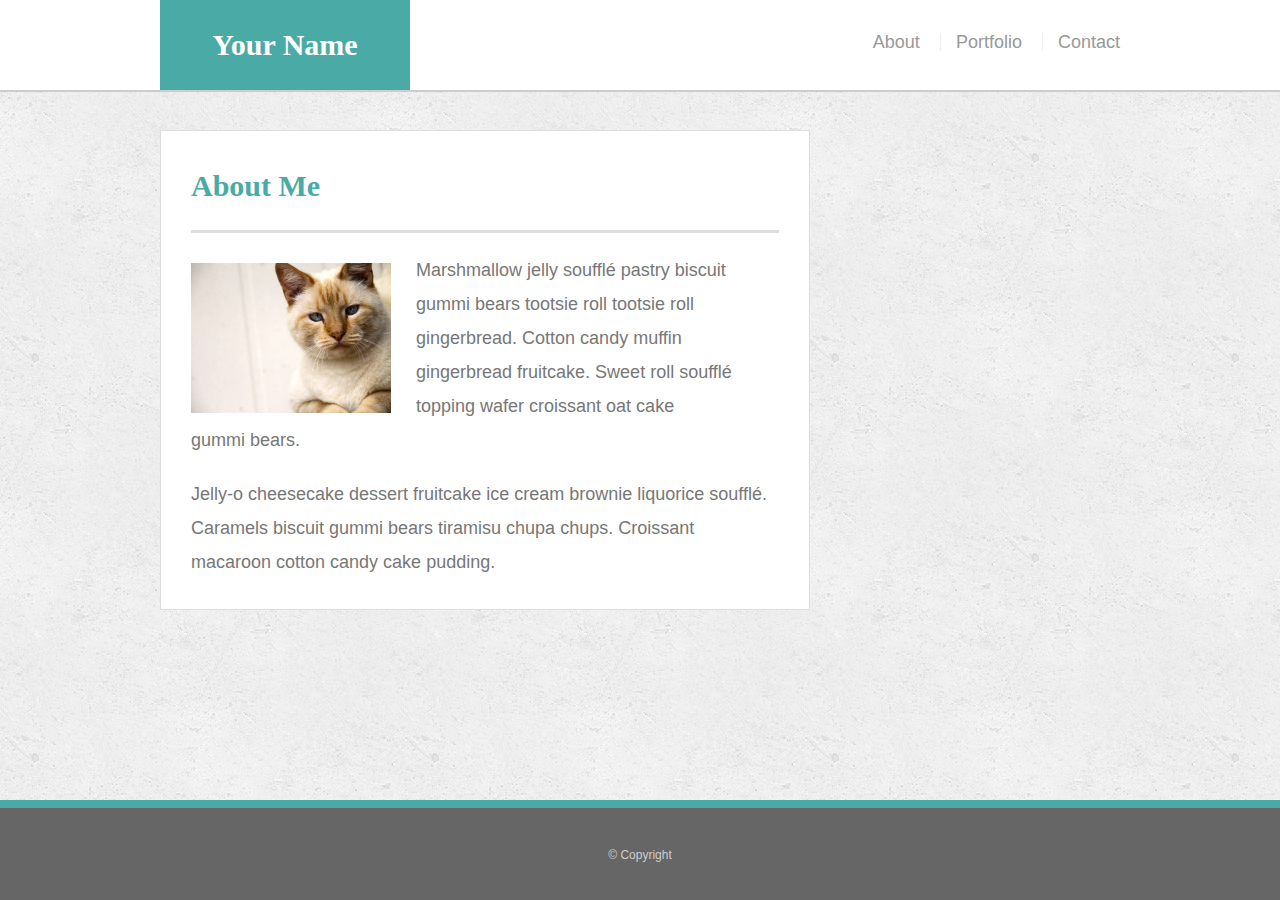
==== index.html @ 45347afb "Add files via upload" ====
<!doctype html>
<html lang="en-us">
<head>
  <meta charset="UTF-8">
  <title>About | Your Name</title>
  <link rel="stylesheet" type="text/css" href="assets/css/reset.css">
  <link rel="stylesheet" type="text/css" href="assets/css/style.css">
</head>
<body>

<div class="wrapper">

  <header id="masthead">
    <div class="container">
      <a href="index.html" id="logo">Your Name</a>
      <nav>
        <ul>
          <li><a href="index.html">About</a></li>
          <li><a href="portfolio.html">Portfolio</a></li>
          <li><a href="contact.html">Contact</a></li>
        </ul>
      </nav>
    </div>
  </header>

  <main class="container">
    <section class="main-section">
      <h1>About Me</h1>

      <img src="assets/images/cat.jpg" class="auth-image" alt="placeholder">

      <p>Marshmallow jelly souffl&eacute; pastry biscuit gummi bears tootsie roll tootsie roll gingerbread. Cotton candy muffin gingerbread fruitcake. Sweet roll souffl&eacute; topping wafer croissant oat cake gummi&nbsp;bears.</p>

      <p>Jelly-o cheesecake dessert fruitcake ice cream brownie liquorice souffl&eacute;. Caramels biscuit gummi bears tiramisu chupa chups. Croissant macaroon cotton candy cake pudding.</p>

    </section>

  </main>
  <div class="push"></div>
</div>

  <footer>
    <div class="container">
      &copy; Copyright
    </div>
  </footer>
</body>
</html>
---- assets/css/style.css ----
body {
  font-family: Arial, "Helvetica Neue", Helvetica, sans-serif;

  /* Typography */
  font-size: 18px;
  line-height: 34px;
  color: #777;

  /* Visual */
  background: url("../images/concrete_seamless.png");
}

* {
  /* Box-model */
  box-sizing: border-box;

  /* Positioning */
  margin: 0;
}

html,
body {
  height: 100%;
}

/* general */

.wrapper {
  height: auto !important;
  height: 100%;

  /* Box-model */
  min-height: 100%;

  /* Positioning */
  margin: 0 auto -100px;
}

.container {
  /* Box-model */
  width: 100%;
  max-width: 960px;

  /* Positioning */
  margin: 0 auto;
  clear: both;
}

h1,
h2,
h3,
p {
  margin-bottom: 20px;
}

p:last-child {
  margin-bottom: 0;
}

h1,
h2,
h3 {
  /* Typography */
  font-family: Georgia, Times, "Times New Roman", serif;
  font-weight: 700;
  color: #4aaaa5;
}

h1 {
  /* Box-model */
  padding-bottom: 20px;

  /* Typography */
  font-size: 30px;
  line-height: 49px;

  /* Visual */
  border-bottom: 3px solid #ddd;
}

h2,
h3 {
  font-size: 22px;
}

/* header */

#masthead {
  position: fixed;
  z-index: 99;

  /* Box-model */
  width: 100%;

  /* Positioning */
  margin: 0 0 30px;
  overflow: auto;

  /* Typography */
  color: #fff;
  background: #fff;

  /* Visual */
  border-bottom: 2px solid #ccc;
}

#logo {
  float: left;

  /* Box-model */
  width: 250px;
  height: 90px;

  /* Typography */
  font-family: Georgia, Times, "Times New Roman", serif;
  font-size: 30px;
  font-weight: 700;
  line-height: 90px;
  color: #fff;
  text-align: center;
  text-decoration: none;

  /* Visual */
  background: #4aaaa5;
}

nav {
  /* Box-model */
  float: right;

  /* Positioning */
  margin-top: 25px;
}

nav li {
  display: inline-block;

  /* Box-model */
  padding-left: 15px;

  /* Positioning */
  margin-left: 15px;

  /* Typography */
  line-height: 18px;

  /* Visual */
  border-left: 1px solid #efefef;
}

nav a {
  /* Typography */
  color: #999;
  text-decoration: none;
}

nav a:hover {
  color: #666;
}

nav li:first-child {
  /* Box-model */
  padding-left: 0;

  /* Positioning */
  margin-left: 0;

  /* Visual */
  border-left: 0 none;
}

/* footer */

footer,
.push {
  height: 100px;
}

footer {
  /* Box-model */
  padding: 30px 0;

  /* Positioning */
  clear: both;
  font-size: 12px;

  /* Typography */
  color: #ccc;
  text-align: center;

  /* Visual */
  background: #666;
  border-top: 8px solid #4aaaa5;
}

/* sidebar */

.sidebar {
  float: right;
  width: 100%;
  max-width: 270px;

  /* Box-model */
  padding: 30px;

  /* Positioning */
  margin-bottom: 20px;
  background: #fff;

  /* Visual */
  border: 1px solid #ddd;
}

h3,
.sidebar h2 {
  /* Box-model */
  padding-bottom: 20px;

  /* Positioning */
  margin-bottom: 15px;

  /* Typography */
  line-height: 22px;

  /* Visual */
  border-bottom: 2px solid #eee;
}

.sidebar li {
  /* Box-model */
  float: left;
  width: 62px;
  height: 62px;

  /* Positioning */
  margin-top: 8px;
  margin-right: 10px;
}

.sidebar img {
  max-width: 100%;
}

.sidebar li:last-child {
  margin-right: 0;
}

/* main */

main {
  padding-top: 130px;
}

.main-section {
  float: left;
  width: 100%;
  max-width: 650px;

  /* Box-model */
  padding: 30px;

  /* Positioning */
  margin: 0 0 40px;
  background: #fff;

  /* Visual */
  border: 1px solid #ddd;
}

/* portfolio page */

.work {
  /* Positioning */
  position: relative;
  float: left;

  /* Box-model */
  width: 274px;
  margin: 20px 0 25px;
  overflow: auto;
}

.work:nth-child(even) {
  margin-right: 40px;
}

.work img {
  /* Box-model */
  width: 100%;

  /* Visual */
  border: 0 none;

  /* Misc */
  opacity: 0.8;
}

.work h3 {
  /* Positioning */
  position: absolute;
  bottom: 20px;
  width: 100%;

  /* Box-model */
  padding: 15px;
  margin-bottom: 0;
  font-weight: 300;
  line-height: 30px;

  /* Typography */

  color: #fff;
  text-align: center;
  background: #4aaaa5;

  /* Visual */
  border-bottom: 0;
}

.auth-image {
  float: left;

  /* Box-model */
  width: 200px;
  height: auto;
  margin-top: 10px;

  /* Positioning */
  margin-right: 25px;
}

/* contact page */

#contact-form ul {
  margin-bottom: 20px;
}

#contact-form li {
  margin-bottom: 10px;
}

label,
input[type=text],
input[type=email],
textarea {
  /* Box-model */
  display: block;
  width: 100%;
}

input[type=text],
input[type=email],
textarea {
  /* Box-model */
  height: 35px;
  padding: 0 10px;

  /* Typography */
  font-size: 14px;

  /* Visual */
  border: 1px solid #ddd;
}

textarea {
  height: 200px;
}

input[type=submit] {
  /* Box-model */
  padding: 10px 30px;
  font-size: 18px;

  /* Typography */
  color: #fff;

  /* Misc */
  cursor: pointer;
  background: #4aaaa5;

  /* Visual */
  border: 0 none;
}

@media only screen and (max-width: 980px) {
  
}

@media only screen and (max-width: 768px) {
  
}

@media only screen and (max-width: 640px) {
 
}
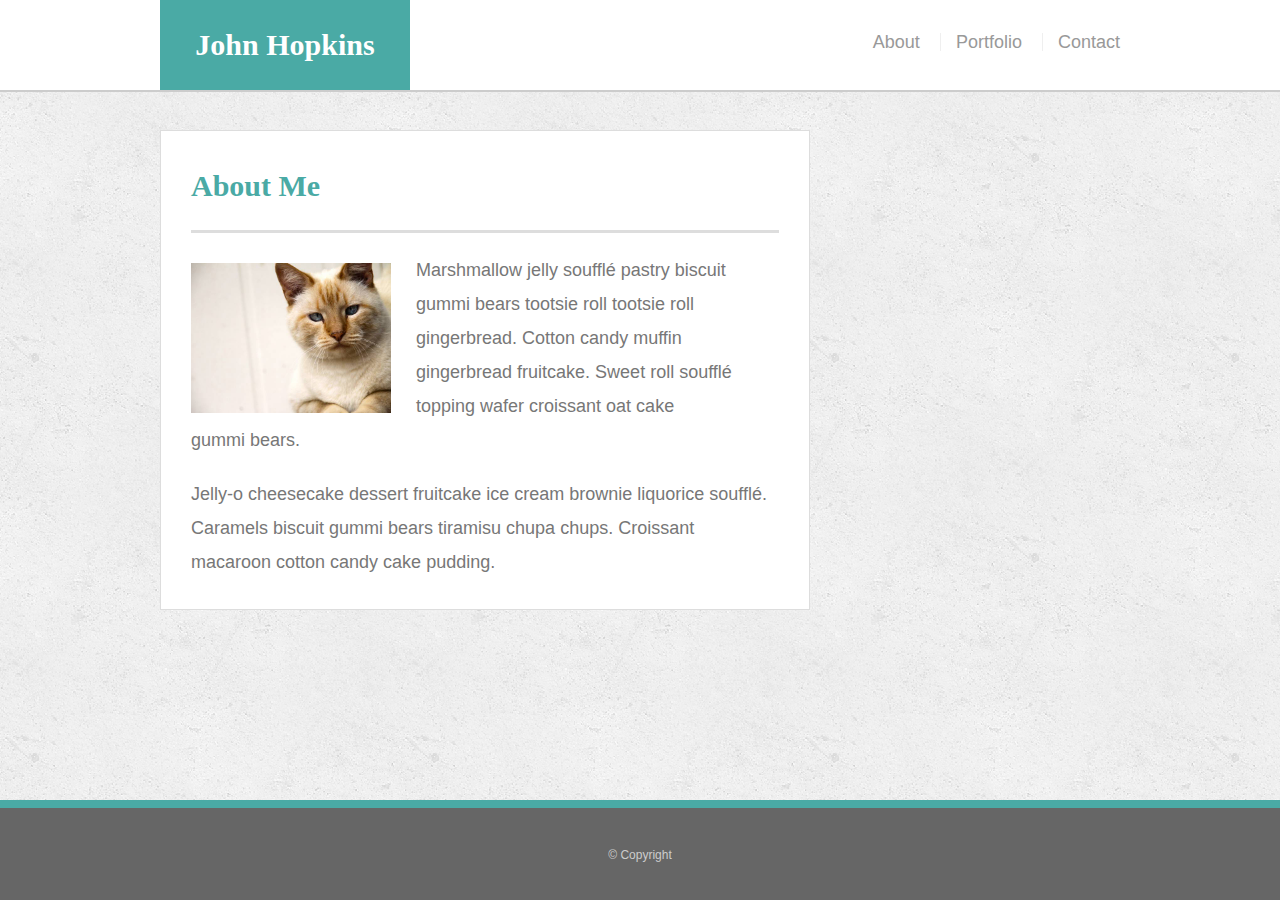
==== commit ece34273: "Update index.html" ====
--- a/index.html
+++ b/index.html
@@ -2,7 +2,7 @@
 <html lang="en-us">
 <head>
   <meta charset="UTF-8">
-  <title>About | Your Name</title>
+  <title>About John Hopkins</title>
   <link rel="stylesheet" type="text/css" href="assets/css/reset.css">
   <link rel="stylesheet" type="text/css" href="assets/css/style.css">
 </head>
@@ -12,7 +12,7 @@
 
   <header id="masthead">
     <div class="container">
-      <a href="index.html" id="logo">Your Name</a>
+      <a href="index.html" id="logo">John Hopkins</a>
       <nav>
         <ul>
           <li><a href="index.html">About</a></li>
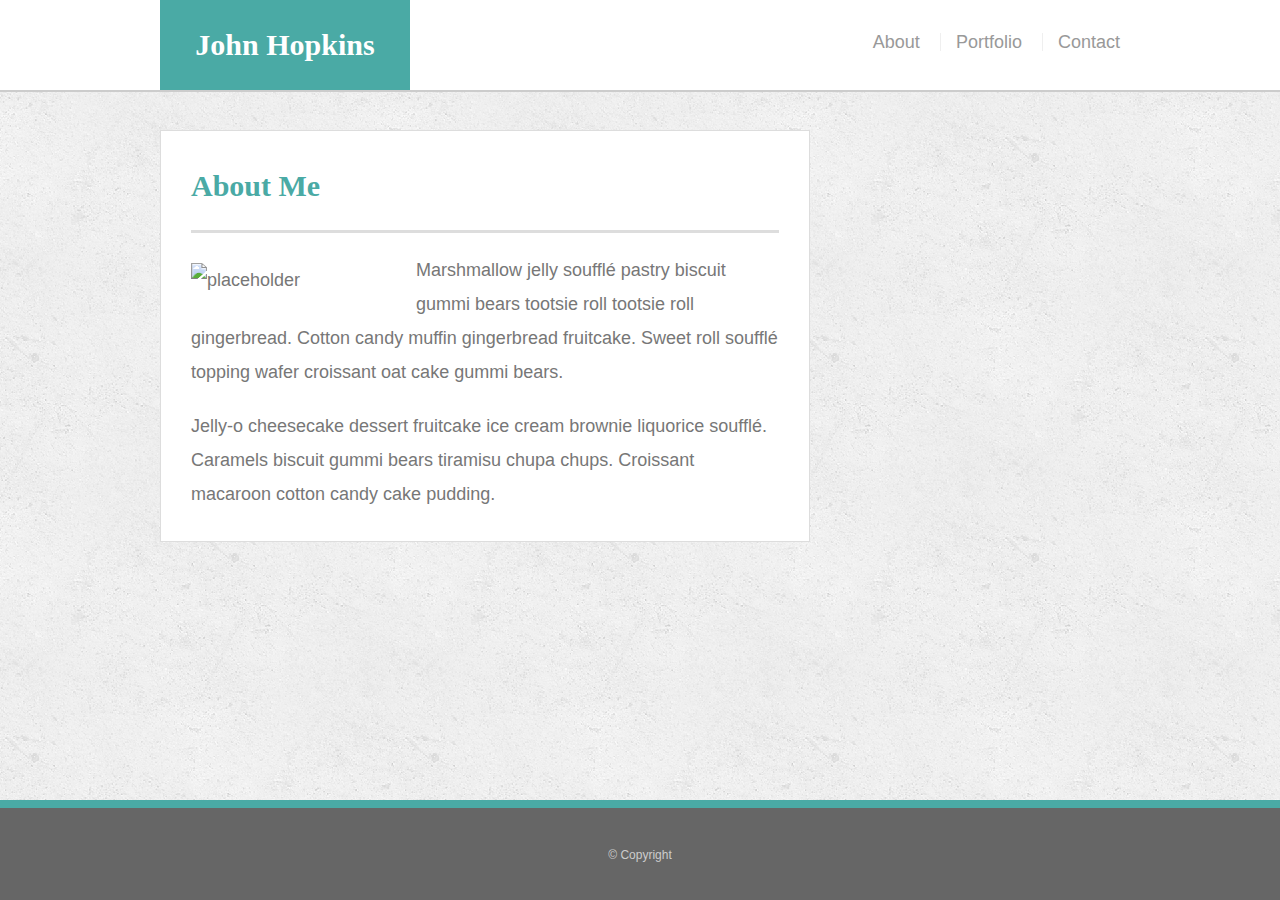
==== commit 55ad90ed: "Update index.html" ====
--- a/index.html
+++ b/index.html
@@ -27,7 +27,7 @@
     <section class="main-section">
       <h1>About Me</h1>
 
-      <img src="assets/images/cat.jpg" class="auth-image" alt="placeholder">
+      <img src="assets/images/jb.jpg" class="auth-image" alt="placeholder">
 
       <p>Marshmallow jelly souffl&eacute; pastry biscuit gummi bears tootsie roll tootsie roll gingerbread. Cotton candy muffin gingerbread fruitcake. Sweet roll souffl&eacute; topping wafer croissant oat cake gummi&nbsp;bears.</p>
 
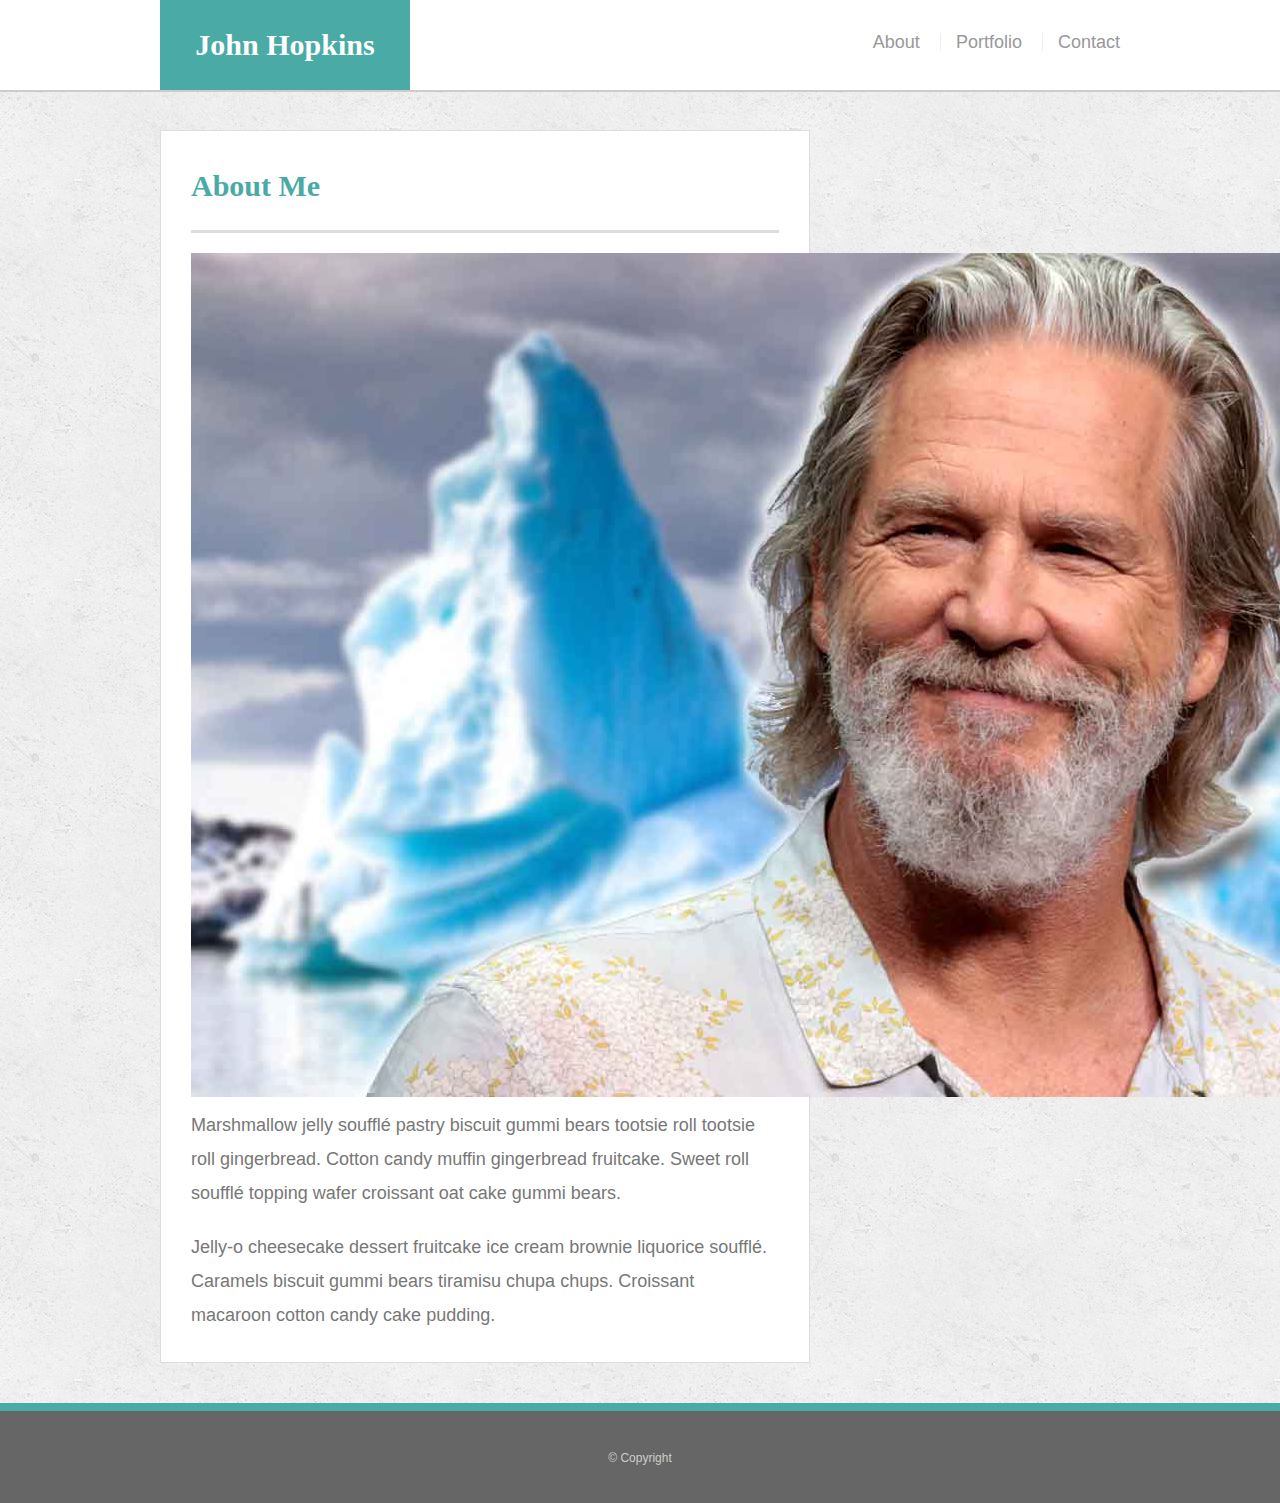
==== commit dea5b7b8: "Update index.html" ====
--- a/index.html
+++ b/index.html
@@ -27,7 +27,7 @@
     <section class="main-section">
       <h1>About Me</h1>
 
-      <img src="assets/images/jb.jpg" class="auth-image" alt="placeholder">
+      <img src="assets/images/jb.jpg" alt="placeholder">
 
       <p>Marshmallow jelly souffl&eacute; pastry biscuit gummi bears tootsie roll tootsie roll gingerbread. Cotton candy muffin gingerbread fruitcake. Sweet roll souffl&eacute; topping wafer croissant oat cake gummi&nbsp;bears.</p>
 
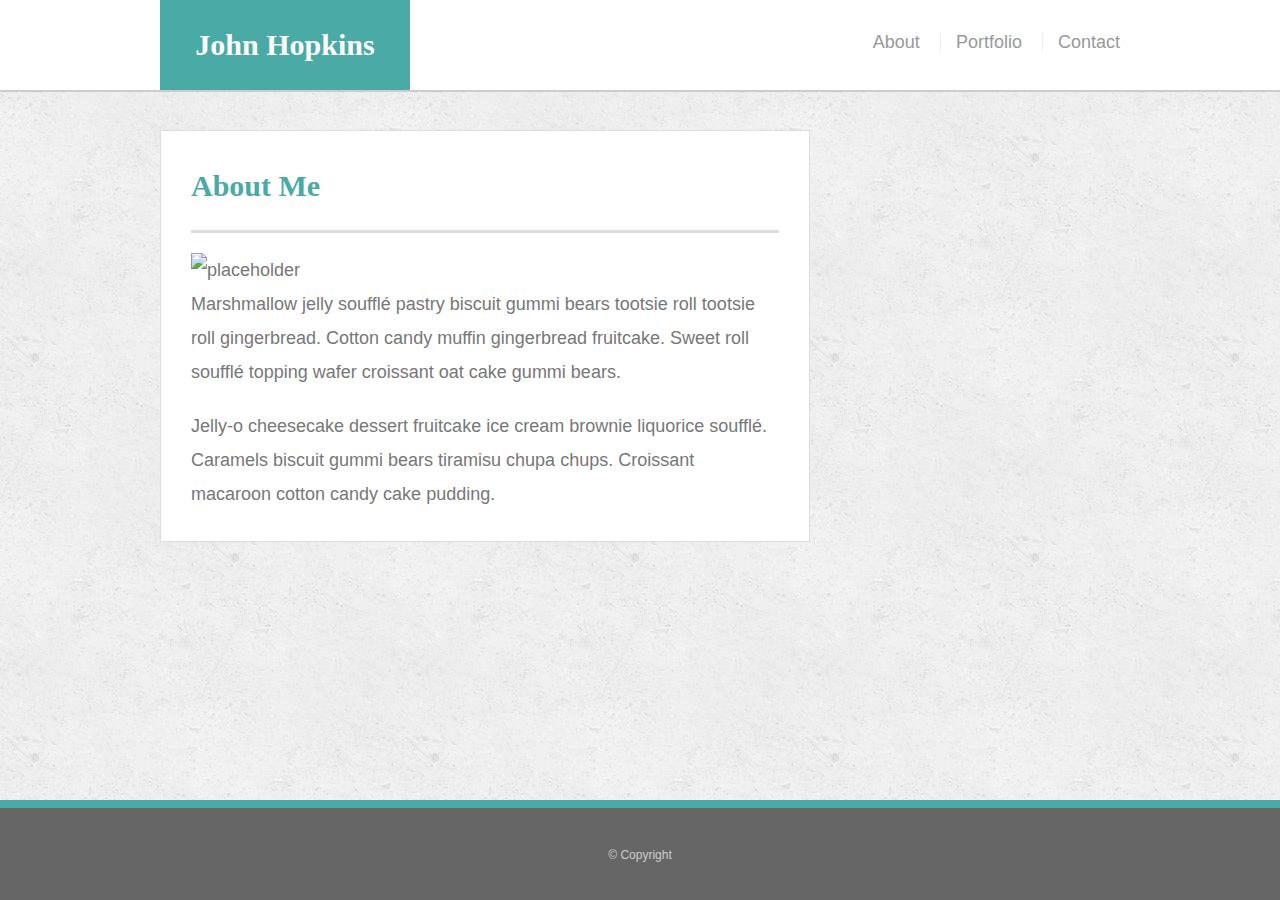
==== commit 22175fc4: "Update index.html" ====
--- a/index.html
+++ b/index.html
@@ -27,7 +27,7 @@
     <section class="main-section">
       <h1>About Me</h1>
 
-      <img src="assets/images/jb.jpg" alt="placeholder">
+      <img src="assets/images/jp.jpg" alt="placeholder">
 
       <p>Marshmallow jelly souffl&eacute; pastry biscuit gummi bears tootsie roll tootsie roll gingerbread. Cotton candy muffin gingerbread fruitcake. Sweet roll souffl&eacute; topping wafer croissant oat cake gummi&nbsp;bears.</p>
 
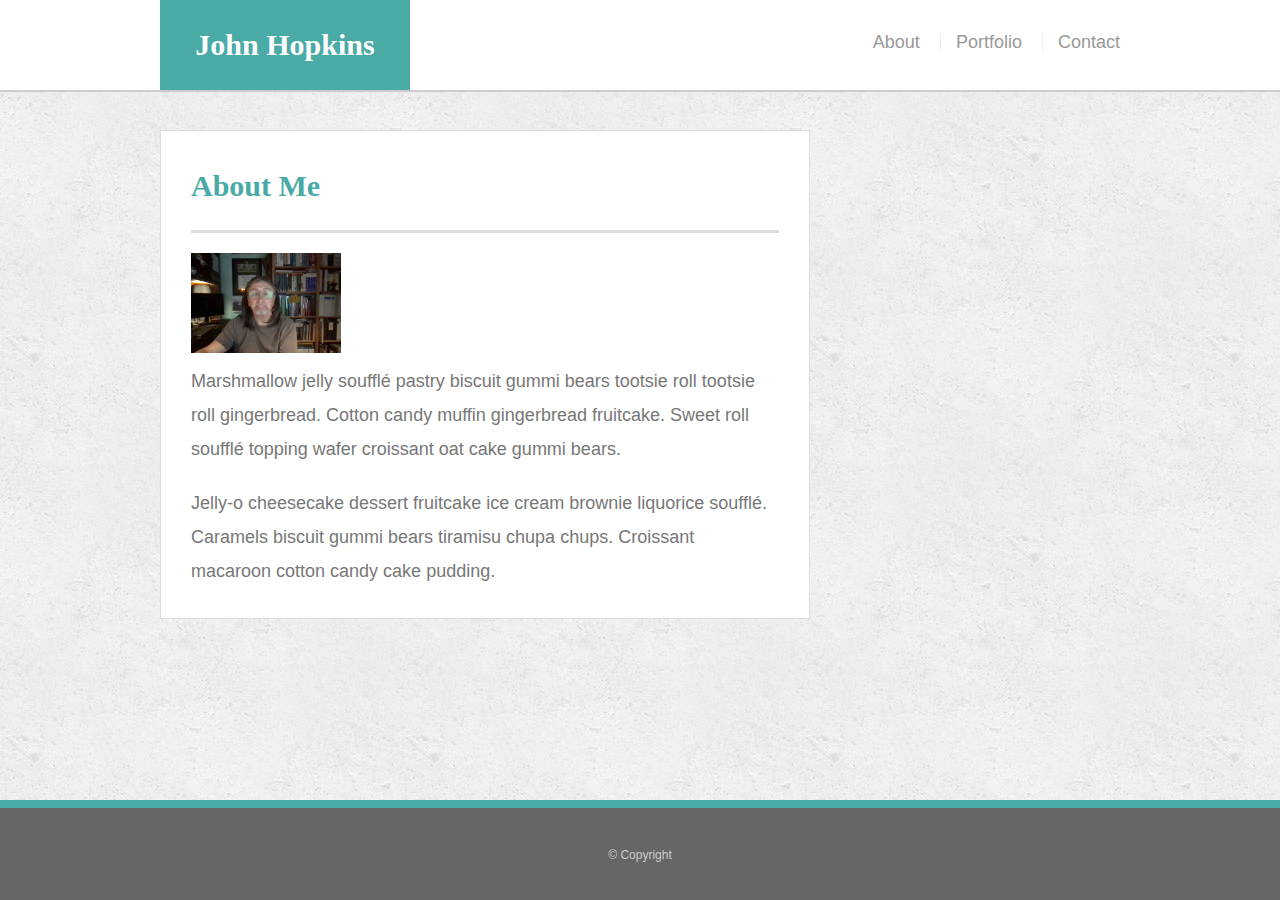
==== commit a5e94705: "Update index.html" ====
--- a/index.html
+++ b/index.html
@@ -27,7 +27,7 @@
     <section class="main-section">
       <h1>About Me</h1>
 
-      <img src="assets/images/jp.jpg" alt="placeholder">
+      <img src="assets/images/jp.jpg" alt="placeholder width="150" height="100"">
 
       <p>Marshmallow jelly souffl&eacute; pastry biscuit gummi bears tootsie roll tootsie roll gingerbread. Cotton candy muffin gingerbread fruitcake. Sweet roll souffl&eacute; topping wafer croissant oat cake gummi&nbsp;bears.</p>
 
